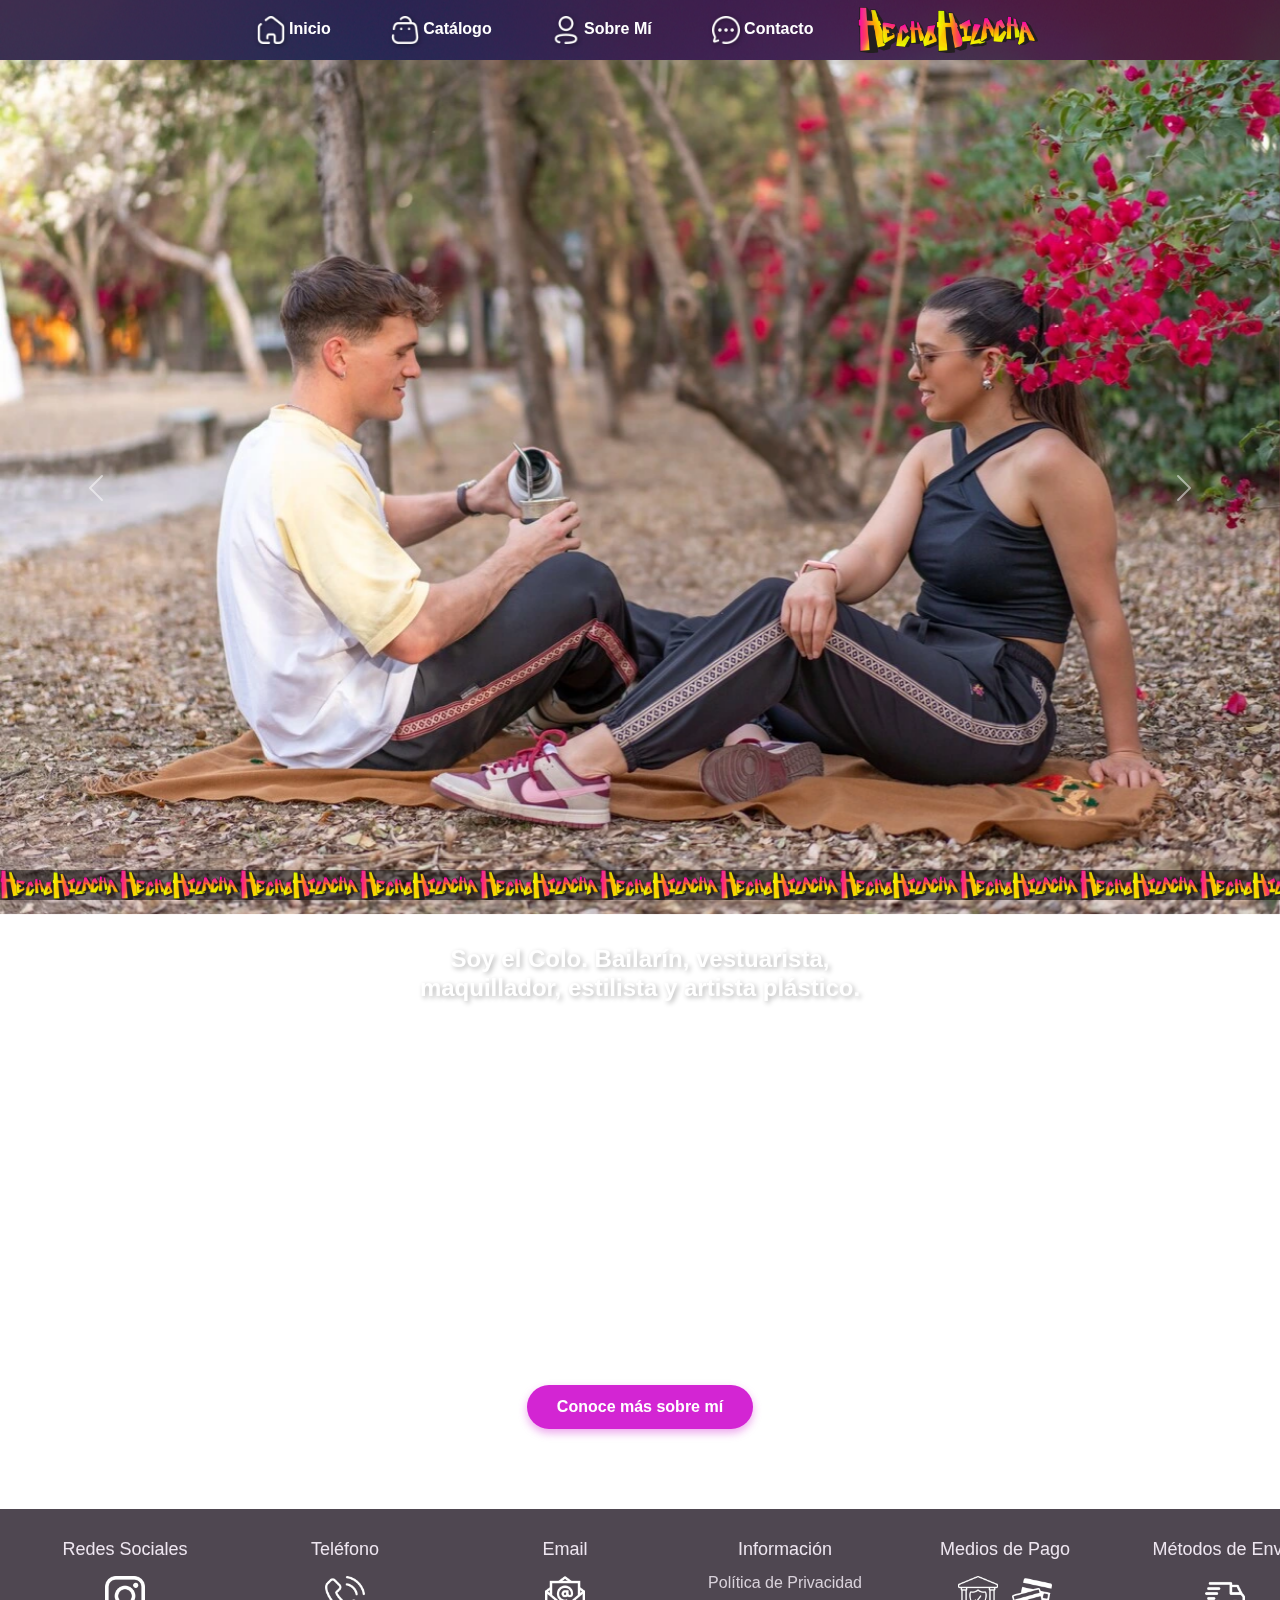
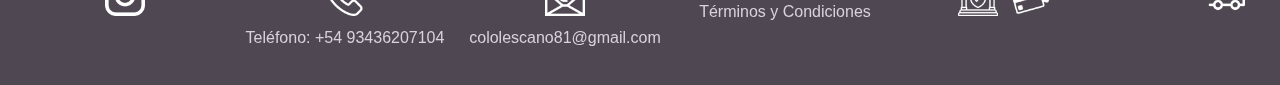
==== index.html @ 68a5ab62 "Cambio de imágenes - Footer" ====
<!DOCTYPE html>
<html lang="en">
<head>
    <meta charset="UTF-8">
    <meta name="viewport" content="width=device-width, initial-scale=1.0">
    <title>Tienda Hechohilacha - Pantalones rebeldes</title>
    <link rel="stylesheet" href="https://cdn.jsdelivr.net/npm/bootstrap@5.3.3/dist/css/bootstrap.min.css" integrity="sha384-QWTKZyjpPEjISv5WaRU9OFeRpok6YctnYmDr5pNlyT2bRjXh0JMhjY6hW+ALEwIH" crossorigin="anonymous">
    <link rel="stylesheet" href="./styles/stylesIndex.css">
</head>
<body>
    <nav>
        <div class="menu-toggle" id="menu-toggle">
            <span class="bar"> </span>
            <span class="bar"> </span>
            <span class="bar"> </span>
        </div>
        <ul class="menu" id="menu">
            <li>
                <a href="./index.html">
                    <img src="../assets/home-agreement.png" alt="Inicio" class="menu-icon">
                    Inicio
                </a>  
            </li>
            <li>
                <a href="../pages/catalogo.html">
                    <img src="../assets/shopping-icon.png" alt="Catalogo" class="menu-icon">
                    Catálogo
                </a>
            </li>
            <li>
                <a href="../pages/sobre_mi.html">
                    <img src="../assets/profile-candidate.png" alt="Sobre mi" class="menu-icon">
                    Sobre Mí
                </a>
            </li>
            <li>
                <a class="nav-link" href="#contact">
                    <img src="../assets/message-attachment.png" alt="Contacto" class="menu-icon">
                    Contacto
                </a>
            </li>
            <li>
                <img src="../assets/logo_horizontal.gif" alt="Logo HechoHilacha" class="menu-gif" >
            </li> 
        </ul>
    </nav>
    <!--Carrusel-->
    <div id="carouselExampleIndicators" class="carousel slide" data-bs-ride="carousel">
        <div class="carousel-indicators">
            <button type="button" data-bs-target="#carouselExampleIndicators" data-bs-slide-to="0" class="active" aria-current="true" aria-label="Slide 1"></button>
            <button type="button" data-bs-target="#carouselExampleIndicators" data-bs-slide-to="1" aria-label="Slide 2"></button>
            <button type="button" data-bs-target="#carouselExampleIndicators" data-bs-slide-to="2" aria-label="Slide 3"></button>
            <button type="button" data-bs-target="#carouselExampleIndicators" data-bs-slide-to="3" aria-label="Slide 4"></button>
            <button type="button" data-bs-target="#carouselExampleIndicators" data-bs-slide-to="4" aria-label="Slide 5"></button>
            <button type="button" data-bs-target="#carouselExampleIndicators" data-bs-slide-to="5" aria-label="Slide 6"></button>
            <button type="button" data-bs-target="#carouselExampleIndicators" data-bs-slide-to="6" aria-label="Slide 7"></button>
        </div>
        <div class="carousel-inner">
            <div class="carousel-item active">
                <img src="../assets/HechoHilacha-121.webp" class="d-block w-100" alt="Hechohilacha1">
            </div>
            <div class="carousel-item">
                <img src="../assets/HechoHilacha-240.webp" class="d-block w-100" alt="Hechohilacha2">
            </div>
            <div class="carousel-item">
                <img src="../assets/HechoHilacha-368.webp" class="d-block w-100" alt="Hechohilacha3">
            </div>
            <div class="carousel-item">
                <img src="./assets/index.webp" class="d-block w-100" alt="Hechohilacha4">
            </div>
            <div class="carousel-item">
                <img src="./assets/index3.webp" class="d-block w-100" alt="Hechohilacha5">
            </div>
            <div class="carousel-item">
                <img src="./assets/index4.webp" class="d-block w-100" alt="Hechohilacha6">
            </div>
            <div class="carousel-item">
                <img src="./assets/index2.webp" class="d-block w-100" alt="Hechohilacha7">
            </div>
        </div>
        <button class="carousel-control-prev" type="button" data-bs-target="#carouselExampleIndicators" data-bs-slide="prev">
            <span class="carousel-control-prev-icon" aria-hidden="true"></span>
            <span class="visually-hidden">Previous</span>
        </button>
        <button class="carousel-control-next" type="button" data-bs-target="#carouselExampleIndicators" data-bs-slide="next">
            <span class="carousel-control-next-icon" aria-hidden="true"></span>
            <span class="visually-hidden">Next</span>
        </button>
    </div>
    <!--Sobre mi-->
    <div class="container-sobre-mi">
        <h2 class="h2-sobremiindex">
            Soy el Colo. Bailarín, vestuarista, maquillador, estilista y artista plástico.
        </h2>
        <p class="p-sobremiindex">
            Creo ropa de entrenamiento y accesorios diseñados para moverte con libertad y estilo, donde sea que estés. Ya sea en tu clase de danza, en el gimnasio, practicando yoga, acrobacia, skateras, fútbol, o incluso relajándote en casa, en la coleccíon los diseños son de autoria, plasmando modelos exclusivos que combinan comodidad y versatilidad para acompañarte en cada paso de tu día.
        </p>
        
        <button class="btn-sobremi" onclick="window.location.href='../pages/sobre_mi.html'">
            Conoce más sobre mí
            <span class="icon"> → </span>
        </button>
    </div>

    <script src="../script/scriptIndex.js"></script>
    <script src="https://cdn.jsdelivr.net/npm/bootstrap@5.3.3/dist/js/bootstrap.bundle.min.js" integrity="sha384-YvpcrYf0tY3lHB60NNkmXc5s9fDVZLESaAA55NDzOxhy9GkcIdslK1eN7N6jIeHz" crossorigin="anonymous"></script>
    <script src="https://cdnjs.cloudflare.com/ajax/libs/jquery/3.6.4/jquery.min.js"></script>

</body>  
<footer id="contact">
    <div class="detalle-logo"></div>
        <div class="footer-container">
            <!-- Redes Sociales -->
            <div class="footer-block">
                <h4>Redes Sociales</h4>
                <a href="https://www.instagram.com/hechohilacha.pantalones?utm_source=ig_web_button_share_sheet&igsh=ZDNlZDc0MzIxNw==" target="_blank">
                    <img src="../assets/logotipo-de-instagram.png" alt="Instagram" class="icon">
                </a>
            </div>
            <!-- Contacto -->
            <div class="footer-block">
                <h4>Teléfono</h4>
                <img src="../assets/llamada-telefonica.png">
                <p>Teléfono: +54 93436207104</p>
            </div>
            <div class="footer-block">
                <h4>Email</h4>
                <img src="../assets/email.png">
                <p>cololescano81@gmail.com</p>
            </div>
            <!-- Información -->
            <div class="footer-block">
                <h4>Información</h4>
                <ul>
                    <li><a href="../pages/politica_privacidad.html">Política de Privacidad</a></li>
                    <li><a href="../pages/terminos_condiciones.html">Términos y Condiciones</a></li>
                </ul>
            </div>
            <!-- Medios de Pago -->
            <div class="footer-block">
                <h4>Medios de Pago</h4>
                <img src="../assets/bancario.png" alt="Icono banco" class="icon">
                <img src="../assets/pago-con-tarjetas-de-credito.png" alt="Icono tarjetas" class="icon">
            </div>
            <!-- Métodos de Envío -->
            <div class="footer-block">
                <h4>Métodos de Envío</h4>
                <a href="../pages/envios.html">
                    <img src="../assets/entrega.png" alt="Icono camión" class="icon">
                </a>
            </div>
        </div>
    </div>
</footer>
</html>
---- styles/stylesIndex.css ----
html, body {
    margin: 0;
    padding: 0;
    height: 100%;
    width: 100%;
    font-family: Arial, sans-serif;
}


/* Estilo general */
body {
    margin: 0; /* Elimina márgenes por defecto */
    padding: 0; /* Elimina relleno por defecto */
    height: 100%; /* Asegura que el fondo cubra la altura completa */
    width: 100%; /* Asegura que el fondo cubra el ancho completo */
}

h1{
    width: 100%;
    z-index: 1;
    color: #ffffff;
    font-weight: 700;
    text-shadow: 2px 2px 5px rgba(0, 0, 0, 0.3);
    text-align: center;
    font-size: 30px;
    margin-bottom: 10px;
}

body::before {
    content: ""; /* Necesario para pseudo-elementos */
    position: fixed; /* Fija la imagen en la pantalla */
    background-image: url('../assets/pexels-mccutcheon-5634704.jpg'); /* Ruta de la imagen */
    z-index: -2; /* Envía al fondo */
    background-size: cover; /* Hace que la imagen cubra todo el fondo */
    background-repeat: no-repeat; /* Evita que la imagen se repita */
    background-attachment: fixed; /* Hace que la imagen se mantenga fija al hacer scroll */
    background-position: center; /* Centra la imagen en la página */
    top: 0; /* Alinea la imagen al borde superior */
    left: 0; /* Alinea la imagen al borde izquierdo */
    width: 100%; /* Asegura que el fondo cubra el 100% del ancho de la ventana */
    height: 100%; /* Asegura que el fondo cubra el 100% de la altura de la ventana */
    margin: 0;
    padding: 0;
}

body::after {
    content: ""; /* Necesario para pseudo-elementos */
    position: fixed; /* Fija el color translúcido en la pantalla */
    top: 0;
    left: 0;
    height: 100%; /* Asegura que el fondo cubra la altura completa */
    width: 100%; /* Asegura que el fondo cubra el ancho completo */
    background-color: rgba(0, 0, 0, 0.5); /* Negro con 50% de opacidad */
    z-index: -1; /* Superpuesto a la imagen, pero detrás del contenido */
    margin: 0;
    padding: 0;
}

/* Menú de navegación */
.menu {
    list-style: none;
    width: 100%;
    padding: 0;
    margin: 0;
    display: flex;
    justify-content: center;
    background-color: #040e1859;
    overflow: hidden;
    font: 1em sans-serif;
    align-items: center;
    position: relative;
    z-index: 1000;
}

.menu li {
    display: flex;
    align-items: center;
    margin: 0 15px;
}

.menu li a {
    display: flex;
    align-items: center;
    gap: 10px;
    text-decoration: none;
    color: white;
    font-size: 16px;
    font-weight: bold;
    padding: 10px 15px;
    display: inline-block;
    border-radius: 5px;
    transition: background-color 0.3s;
}

.menu li a:hover {
    background-color: #fb27867a;
    transform: scale(1.05);
}

.menu-gif {
    width: 180px;
    height: 60px;
    object-fit: contain;
    position: relative;
    z-index: 1000;
    align-items: center;
}

.menu-icon {
    width: 28px;
    height: 28px;
    filter:drop-shadow(1px 1px 2px rgba(0,0,0,0.5));
}

.menu-toggle {
    display: none;
    cursor: pointer;
    font-size: 24px;
    flex-direction: column;
    justify-content: flex-end;
    height: auto; /* Ajusta la altura automáticamente */
    width: auto; /* Ajusta el ancho automáticamente */
    z-index: 1002;
    position: fixed; /* Fija el icono en la pantalla */
    top: 10px; /* Ajusta la posición desde la parte superior */
    right: 10px; /* Ajusta la posición desde la parte derecha */
}

.menu-toggle .bar {
    display: block;
    width: 30px; /* Tamaño fijo para el ancho */
    height: 3px; /* Tamaño fijo para la altura */
    background-color: #ffffff;
    margin: 5px 0; /* Espaciado fijo entre las barras */
}

@media (max-width: 768px) {
    .menu {
        display: none;  /* Esconde el menú por defecto */
        flex-direction: column;  /* Disposición vertical */
        align-items: center;  /* Centra los elementos */
        justify-content: center;  /* Centra los elementos verticalmente */
        position: fixed;
        top: 0;
        left: 0;
        width: 100%;
        height: 50vh;  /* Altura del menú */
        background-color: rgba(0, 0, 0, 0.685);
        transition: top 0.5s ease-in-out;
        z-index: 1001;
    }

    .menu li {   
        margin: 15px 0;
    }
    
    .menu li a {
        font-size: 18px;  /* Ajusta el tamaño del texto */
        padding: 10px 20px;  /* Ajusta el padding */
    }

    ul.menu.active {
        display: flex;
    }

    .menu-toggle {
        display: flex;  /* Muestra el icono de hamburguesa */
        flex-direction: column;
        justify-content: center;
        position: fixed;
        top: 15px;
        right: 20px;
        cursor: pointer;
        z-index: 2000;
    }

    .menu-toggle .bar {
        display: block;
        width: 30px;
        height: 3px;
        background-color: white;
        margin: 5px 0;
        transition: 0.4s;
    }
    
    /* ANIMACIÓN DE BARRAS */
    .menu-toggle.active .bar:nth-child(1) {
        transform: rotate(45deg) translate(9px, 9px);
    }

    .menu-toggle.active .bar:nth-child(2) {
        opacity: 0;
    }

    .menu-toggle.active .bar:nth-child(3) {
        transform: rotate(-45deg) translate(9px, -9px);
    }
}

/* Carrusel de imágenes */
.carrusel {
    max-width: 100%;
    margin: auto;
}
.carousel-item img {
    object-fit: cover;
}
.carousel-caption {
    background-color: rgba(0, 0, 0, 0.5);
    border-radius: 5px;
    padding: 10px;
}

.carousel-inner {
    height: 95vh; /* Ajusta las imágenes al alto del carrusel */
}
.carousel-inner img {
    height: auto;
    /*object-fit: cover;*/
}

@media (max-width:768px){
    .carousel-inner{
        height: auto;
    }
}

.p {

    text-align: center;
    background-color: #248bb485; 
}

.container-sobre-mi {
    display: flex;
    align-items:center; /* Centra horizontalmente */
    justify-content:center; /* Centra verticalmente */
    text-align: center; /* Centra el texto */
    gap: 20px;
    padding: 20px;
    max-width: 900px;
    margin: auto;
    flex-wrap: wrap;
}

.h2-sobremiindex {
    width: 100%;
    z-index: 1;
    color: #ffffff;
    font-weight: 700;
    text-shadow: 2px 2px 5px rgba(0, 0, 0, 0.3);
    text-align: center;
    font-size: 24px;
    margin-top: 10px;
    margin-bottom: 10px;
    max-width: 500px;
}

.p-sobremiindex {
    font-style: normal;
    z-index: 1;
    color: #ffffff;
    line-height: 1.6;
    width: 100%;
    text-align: justify;
    font-size: 20px;
    max-width: 500px;
}

/* Media queries para ajustar los márgenes en pantallas más pequeñas */
@media (max-width: 768px) {
    .container-sobre-mi {
        flex-direction: column;
        text-align: center;
    }

    .img-sobremi {
        width: 200px; /* Reduce la imagen en móviles */
    }
    .h2-sobremiindex {
        font-size: 6vw;
        margin: 4vh 0;
    }
    .p-sobremiindex {
        font-size: 3vw;
        margin: 2vh 0;
    }
}

@media (max-width: 480px) {
    .h2-sobremiindex {
        font-size: 8vw;
        margin: 5vh 0;
    }
    .p-sobremiindex {
        font-size: 4vw;
        margin: 2vh 0;
    }
}

/* Estilos base del botón */
.btn-sobremi {
    font-family: sans-serif;
    font-weight: 700;
    color: #ffffff;
    font-size: 16px; /* Corregido */
    border: none;
    padding: 10px 30px;
    box-shadow: 0px 4px 8px rgba(211, 37, 211, 0.4); /* Corregido */
    text-align: center;
    background-color: #d325d3;
    border-radius: 40px;
    cursor: pointer;
    transition: background-color 0.3s ease, transform 0.2s ease;
    position: relative; /* Necesario para posicionar el ícono */
    float: center;
    z-index: 1;
    margin: 7%;
}

/* Efecto hover del botón */
.btn-sobremi:hover {
    font-weight: 500;
    color: #d325d3;
    background-color: #ffffff; 
    transform: scale(1.05); 
    border: 2px solid #d325d3;
    border-radius: 50px;
    text-decoration-line: underline;
}

/* Ocultar el ícono inicialmente */
.btn-sobremi .icon {
    position: absolute;
    right: -20px; /* Ubicación fuera del botón */
    top: 50%;
    transform: translateY(-50%);
    opacity: 0;
    transition: all 0.3s ease;
    color: #ffffff; /* Color inicial */
}

/* Mostrar el ícono al pasar el cursor */
.btn-sobremi:hover .icon {
    right: 10px; /* Aparece dentro del botón */
    opacity: 1; /* Lo hace visible */
    color: #d325d3; /* Cambia el color del ícono */
}

.img-sobremi{
    width: 250px;
    height: auto;
    border-radius: 10px;
}

.p-sobremi {
    font-style: normal;
    z-index: 1;
    color: #ffffff;
    line-height: 1.6;
    width: 100%;
    text-align: center;
    font-size: 16px;
    max-width: 500px;
}

.container {
    display: flex;
    flex-direction: column; /* Columna vertical */
    align-items:center; /* Centra horizontalmente */
    justify-content:center; /* Centra verticalmente */
    text-align: center; /* Centra el texto */
    padding: center; /* Espaciado interno */
    margin-top: 2%;
    margin-right: 10%;
    margin-bottom: 2%;
    margin-left: 50%;
    float: right;
}


.detalle-logo {
    width: 100%; /* Ancho del contenedor */
    height: 30px; /* Altura del contenedor */
    background-image: url('../assets/logo_horizontal.gif'); /* Ruta de la imagen */
    background-repeat: repeat-x; /* Repetir solo en el eje X */
    background-size: 120px 30px; /* Tamaño fijo de la imagen */
    background-position: 0 0, 140px 0; /* Posición de la imagen con espacio */
    background-color: rgba(0, 0, 0, 0.5); /* Color de fondo */
    margin-top: 1vh;
    margin-bottom: 0%;
    position: fixed; /* Posición fija */
    bottom: 0; /* Posición en la parte inferior */
    left: 0; /* Alineación a la izquierda */
    z-index: 1000; /* Asegura que esté por encima de otros elementos */
}

/* Contenedor principal */
.div-contacto {
    margin: 20px auto;  /* Añade espacio alrededor y centra el contenedor */
    padding: 10px;      /* Añade un poco de espacio interno */
    background-color: #2c3e5080;  /* Color oscuro de fondo */
    border-radius: 15px;  /* Bordes redondeados */
    box-shadow: 0 4px 12px rgba(0, 0, 0, 0.1);  /* Sombra suave */
    max-width: 500px;  /* Limitar el ancho para mejor visualización */
    color: #ecf0f1;  /* Texto en color blanco suave */
    font-family: 'Arial', sans-serif;  /* Fuente moderna */
    text-align: center;
}



/* Estilo de los párrafos dentro del contenedor */
.p-contacto {
    font-size: 1.1rem;  /* Tamaño de fuente ligeramente más grande */
    line-height: 1.6;  /* Espaciado entre líneas */
    margin-bottom: 20px;  /* Espacio entre párrafos */
    text-align: justify;  /* Justificar texto para mayor legibilidad */
    color: #ecf0f1;  /* Color blanco suave */
    display: flex;
    justify-content: space-between;
}

.contacto-item {
    display: block; /* Esto hará que cada item esté en una nueva línea */
    margin-bottom: 10px; /* Espacio entre "Teléfono" y "Whatsapp" */
}


.footer-container {
    display: flex;
    flex-wrap: nowrap;
    justify-content: space-between;
    align-items: flex-start;
    background-color: #1e1320c7; /* Fondo del footer */
    padding: 20px 15px;
    text-align: center;
    overflow-x: auto;
}

.footer-block {
    flex: 1; /* Ocupa un espacio mínimo de 200px */
    margin: 10px;
    min-width: 200px; /* Tamaño mínimo */
    max-width: 250px; /* Tamaño máximo por bloque */
    text-align: center;
}

.footer-block h4 {
    font-size: 18px;
    margin-bottom: 10px;
    color: #eee6f0; /* Color del texto */
}

.footer-block ul {
    list-style: none;
    padding: 0;
}

.footer-block ul li {
    margin: 5px 0;
}

.footer-block ul li a {
    text-decoration: none;
    color: #d9d2db;
}

.footer-block ul li a:hover {
    text-decoration: underline;
}

.footer-block p {
    margin: 5px 0;
    color: #d9d2db;
}

.footer-block img {
    max-width: 40px; /* Tamaño de los iconos */
    margin: 5px;
}


@media (max-width: 768px) {
    .footer-container {
        flex-direction: column; /* Coloca los bloques en columnas en pantallas pequeñas */
        align-items: center;
    }

    .footer-block {
        max-width: 100%; /* Ocupa todo el ancho disponible */
    }
}
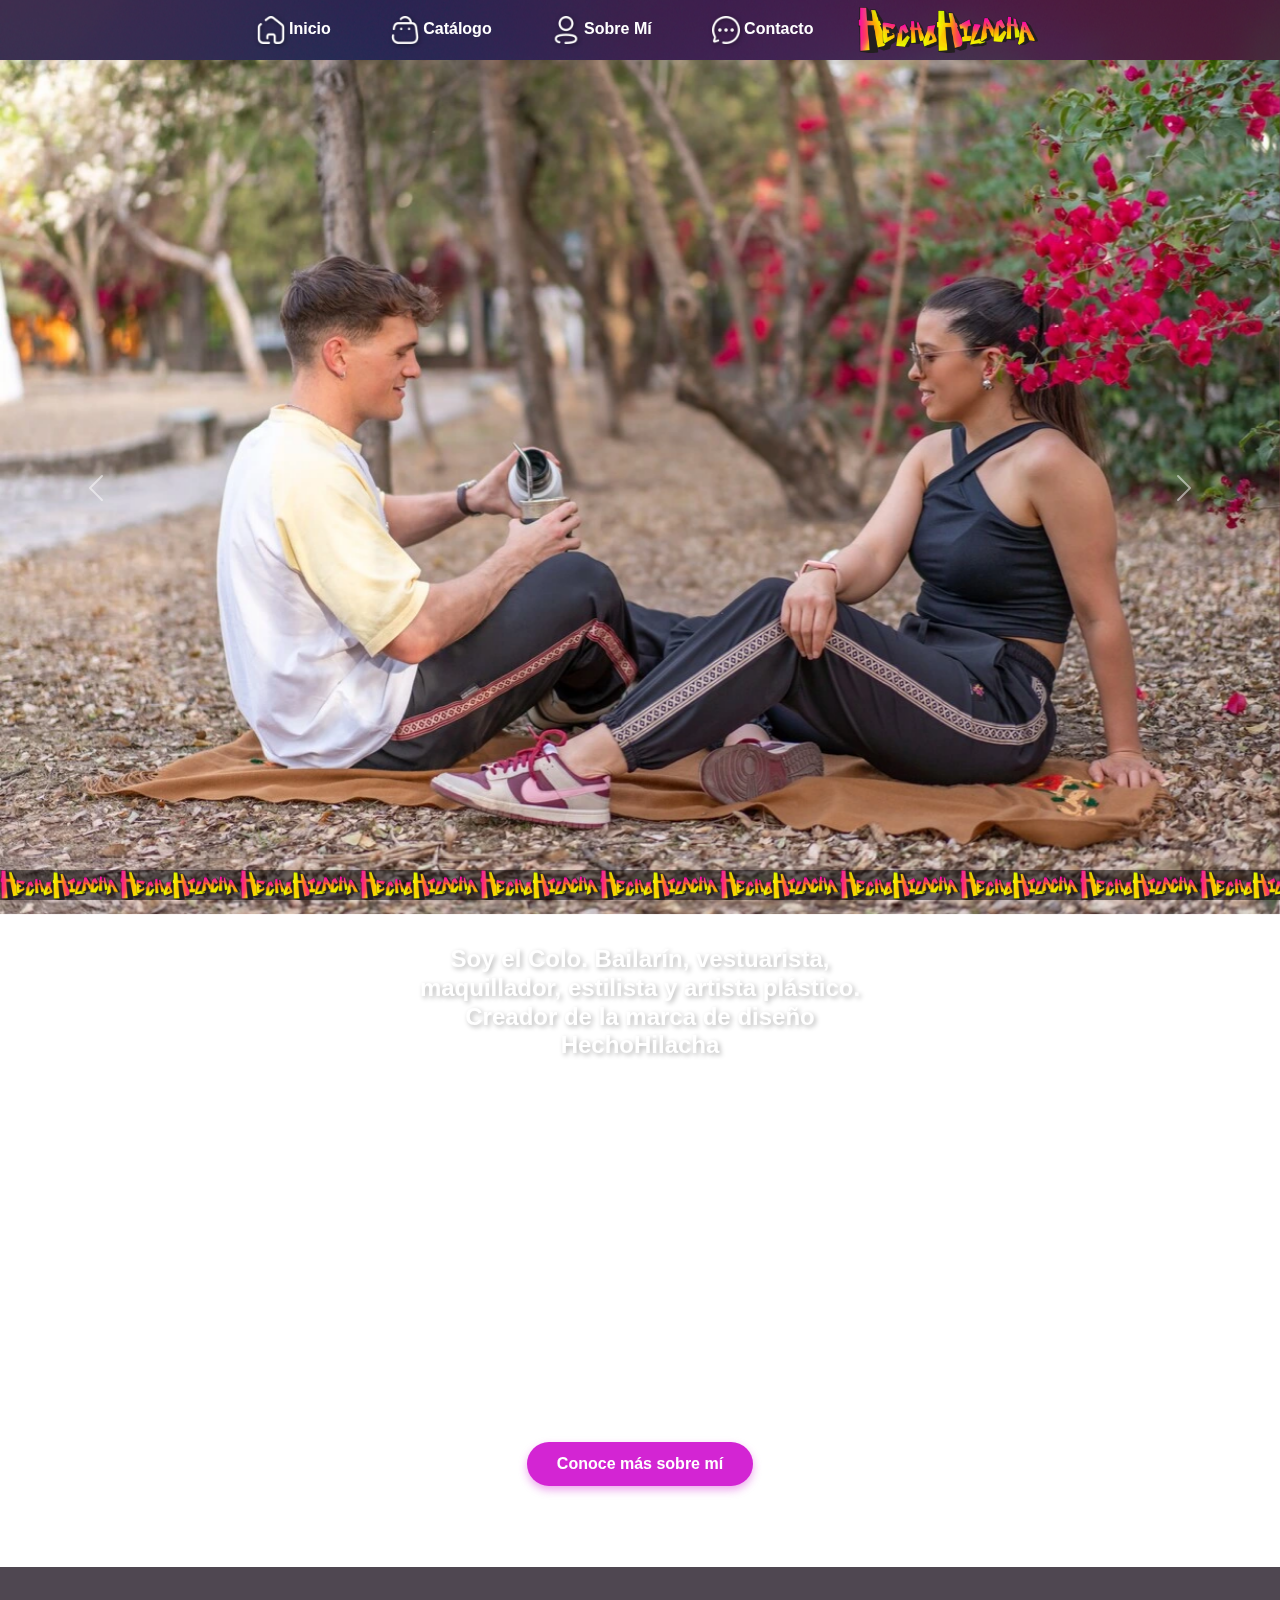
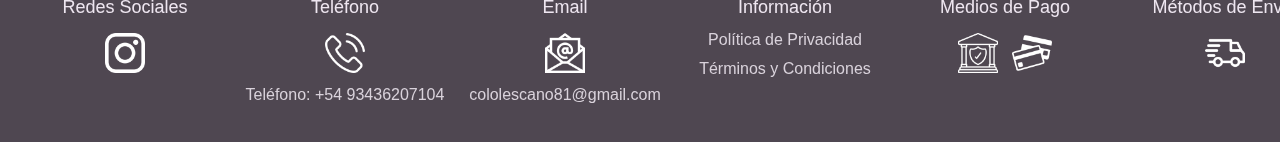
==== commit e960b862: "agregue medias y una descrip en index" ====
--- a/index.html
+++ b/index.html
@@ -90,7 +90,7 @@
     <!--Sobre mi-->
     <div class="container-sobre-mi">
         <h2 class="h2-sobremiindex">
-            Soy el Colo. Bailarín, vestuarista, maquillador, estilista y artista plástico.
+            Soy el Colo. Bailarín, vestuarista, maquillador, estilista y artista plástico. Creador de la marca de diseño <strong> HechoHilacha</strong>
         </h2>
         <p class="p-sobremiindex">
             Creo ropa de entrenamiento y accesorios diseñados para moverte con libertad y estilo, donde sea que estés. Ya sea en tu clase de danza, en el gimnasio, practicando yoga, acrobacia, skateras, fútbol, o incluso relajándote en casa, en la coleccíon los diseños son de autoria, plasmando modelos exclusivos que combinan comodidad y versatilidad para acompañarte en cada paso de tu día.
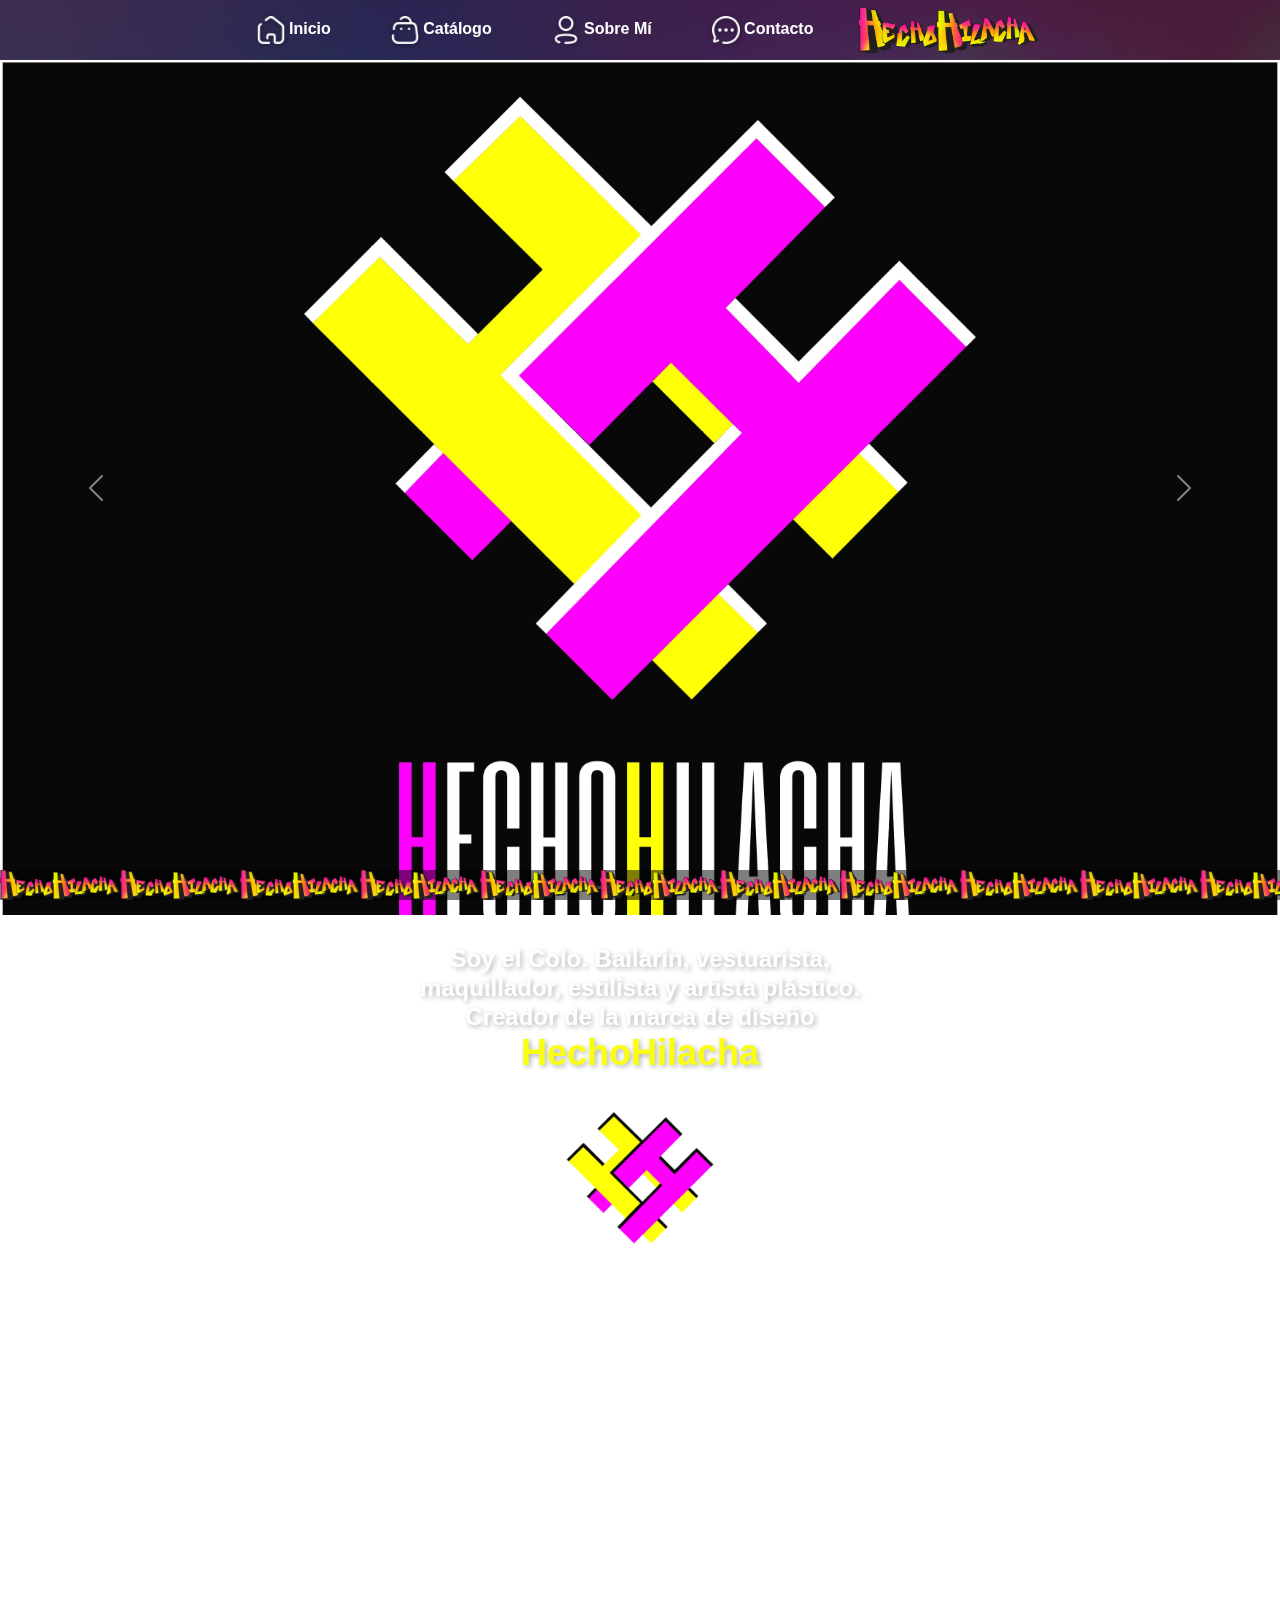
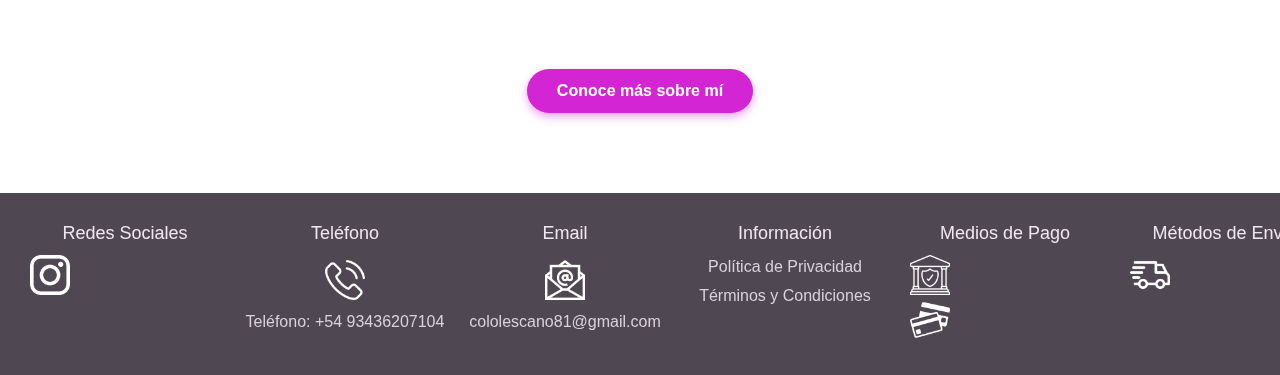
==== commit 3f49d54a: "cambios en index" ====
--- a/index.html
+++ b/index.html
@@ -57,6 +57,9 @@
         </div>
         <div class="carousel-inner">
             <div class="carousel-item active">
+                <img src="./assets/hhnegro.webp" class="d-block w-100" alt="Hechohilacha1">
+            </div>
+            <div class="carousel-item">
                 <img src="../assets/HechoHilacha-121.webp" class="d-block w-100" alt="Hechohilacha1">
             </div>
             <div class="carousel-item">
@@ -90,7 +93,13 @@
     <!--Sobre mi-->
     <div class="container-sobre-mi">
         <h2 class="h2-sobremiindex">
-            Soy el Colo. Bailarín, vestuarista, maquillador, estilista y artista plástico. Creador de la marca de diseño <strong> HechoHilacha</strong>
+            Soy el Colo. Bailarín, vestuarista, maquillador, estilista y artista plástico. Creador de la marca de diseño 
+            <strong style="font-weight: bold; font-size: 1.5em;">
+                <span style="color: #fbff0e;">HechoHilacha</span>
+            </strong>
+            <div class="icon">
+                <img src="./assets/fondo.png" alt="IconoHH">
+            </div>
         </h2>
         <p class="p-sobremiindex">
             Creo ropa de entrenamiento y accesorios diseñados para moverte con libertad y estilo, donde sea que estés. Ya sea en tu clase de danza, en el gimnasio, practicando yoga, acrobacia, skateras, fútbol, o incluso relajándote en casa, en la coleccíon los diseños son de autoria, plasmando modelos exclusivos que combinan comodidad y versatilidad para acompañarte en cada paso de tu día.
--- a/styles/stylesIndex.css
+++ b/styles/stylesIndex.css
@@ -480,6 +480,21 @@
     margin: 5px;
 }
 
+.icon {
+    display: flex;            /* Usamos Flexbox para el contenedor */
+    justify-content: center;  /* Centra horizontalmente */
+    align-items: center;      /* Centra verticalmente */
+    height: 100%;             /* Asegura que el contenedor tenga altura suficiente */
+}
+
+.icon img {
+    width: 100%; /* La imagen se adapta al 100% del contenedor */
+    height: auto; /* Mantiene la relación de aspecto de la imagen */
+    max-width: 150px; /* Puedes establecer un máximo para evitar que el icono se haga demasiado grande */
+    display: block; /* Elimina los márgenes y espaciados que pueden ocurrir alrededor de la imagen */
+    
+}
+
 
 @media (max-width: 768px) {
     .footer-container {
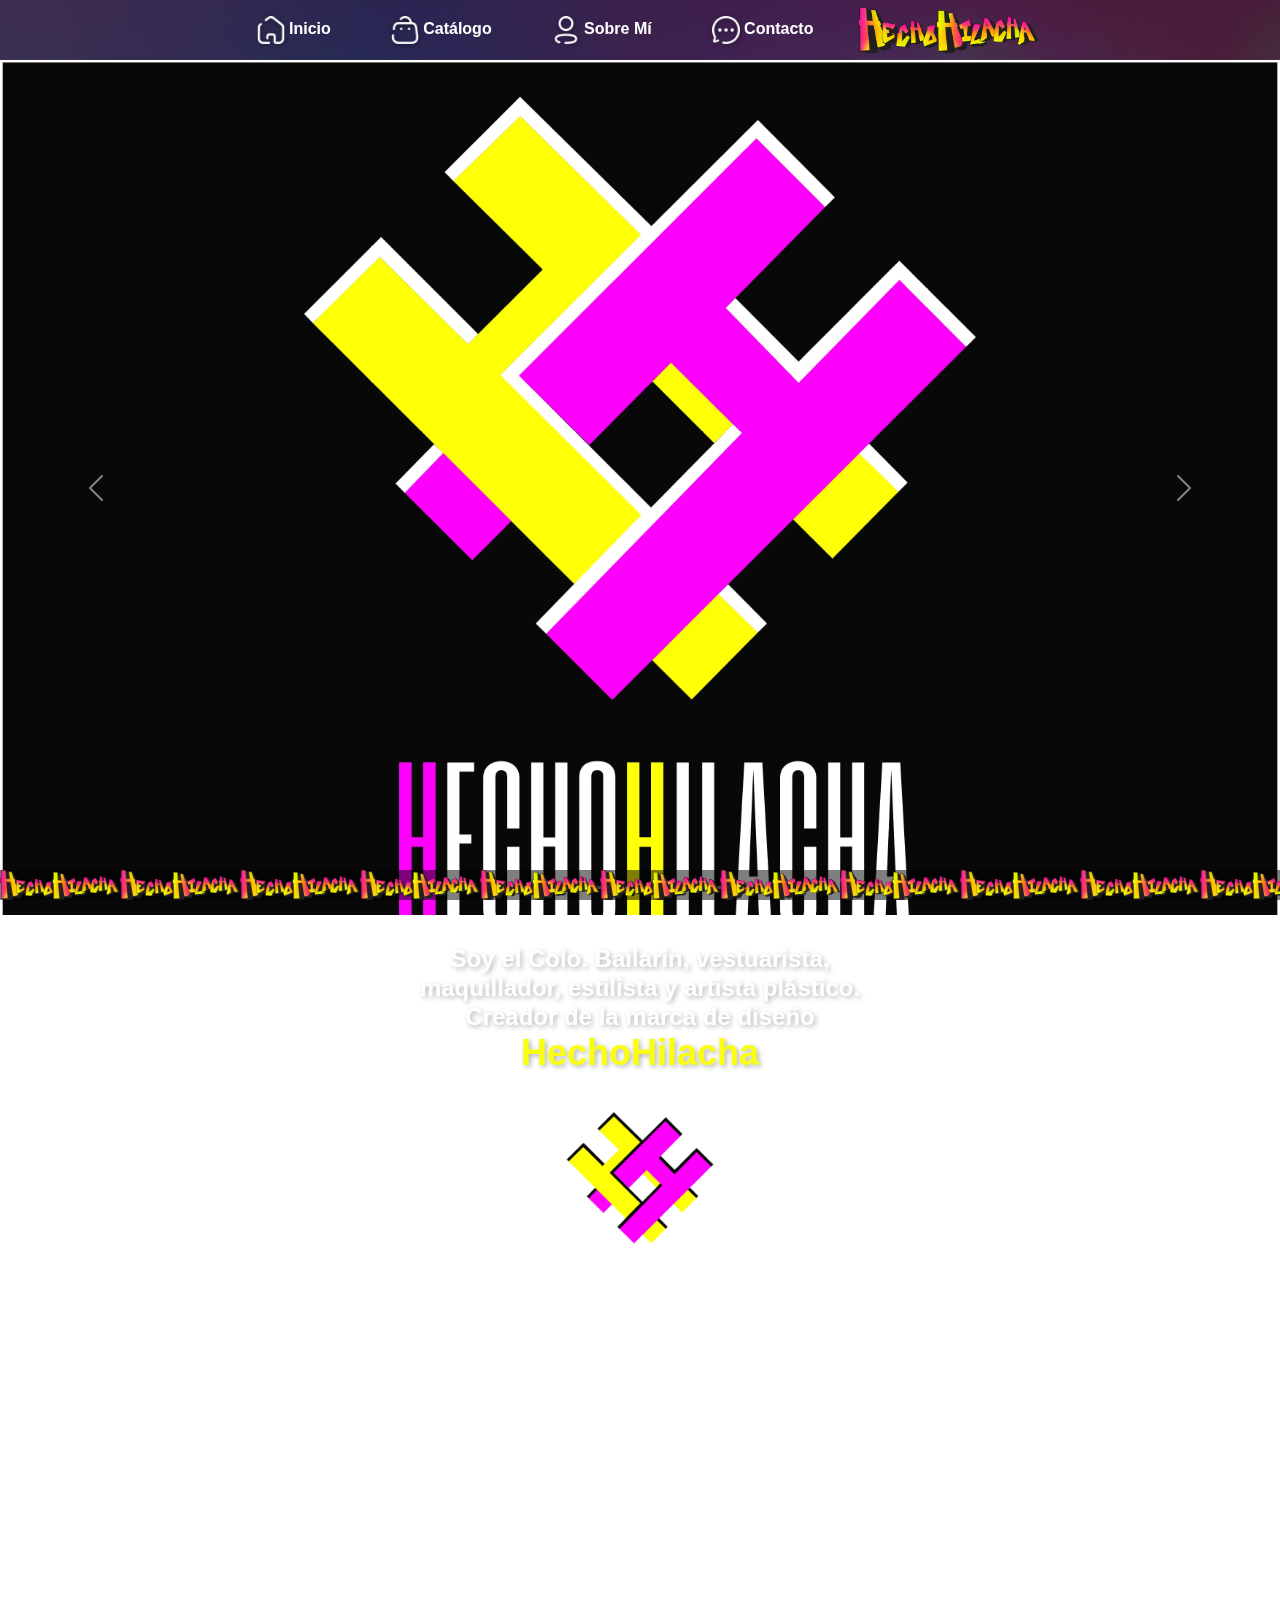
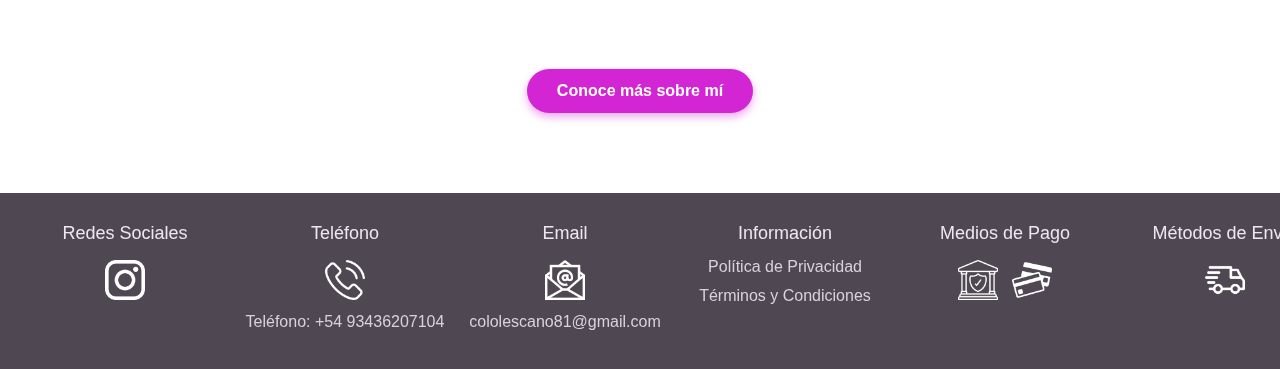
==== commit 45eeef2f: "Footer correjido" ====
--- a/index.html
+++ b/index.html
@@ -97,7 +97,7 @@
             <strong style="font-weight: bold; font-size: 1.5em;">
                 <span style="color: #fbff0e;">HechoHilacha</span>
             </strong>
-            <div class="icon">
+            <div class="logo">
                 <img src="./assets/fondo.png" alt="IconoHH">
             </div>
         </h2>
--- a/styles/stylesIndex.css
+++ b/styles/stylesIndex.css
@@ -480,14 +480,14 @@
     margin: 5px;
 }
 
-.icon {
+.logo {
     display: flex;            /* Usamos Flexbox para el contenedor */
     justify-content: center;  /* Centra horizontalmente */
     align-items: center;      /* Centra verticalmente */
     height: 100%;             /* Asegura que el contenedor tenga altura suficiente */
 }
 
-.icon img {
+.logo img {
     width: 100%; /* La imagen se adapta al 100% del contenedor */
     height: auto; /* Mantiene la relación de aspecto de la imagen */
     max-width: 150px; /* Puedes establecer un máximo para evitar que el icono se haga demasiado grande */
@@ -495,7 +495,6 @@
     
 }
 
-
 @media (max-width: 768px) {
     .footer-container {
         flex-direction: column; /* Coloca los bloques en columnas en pantallas pequeñas */
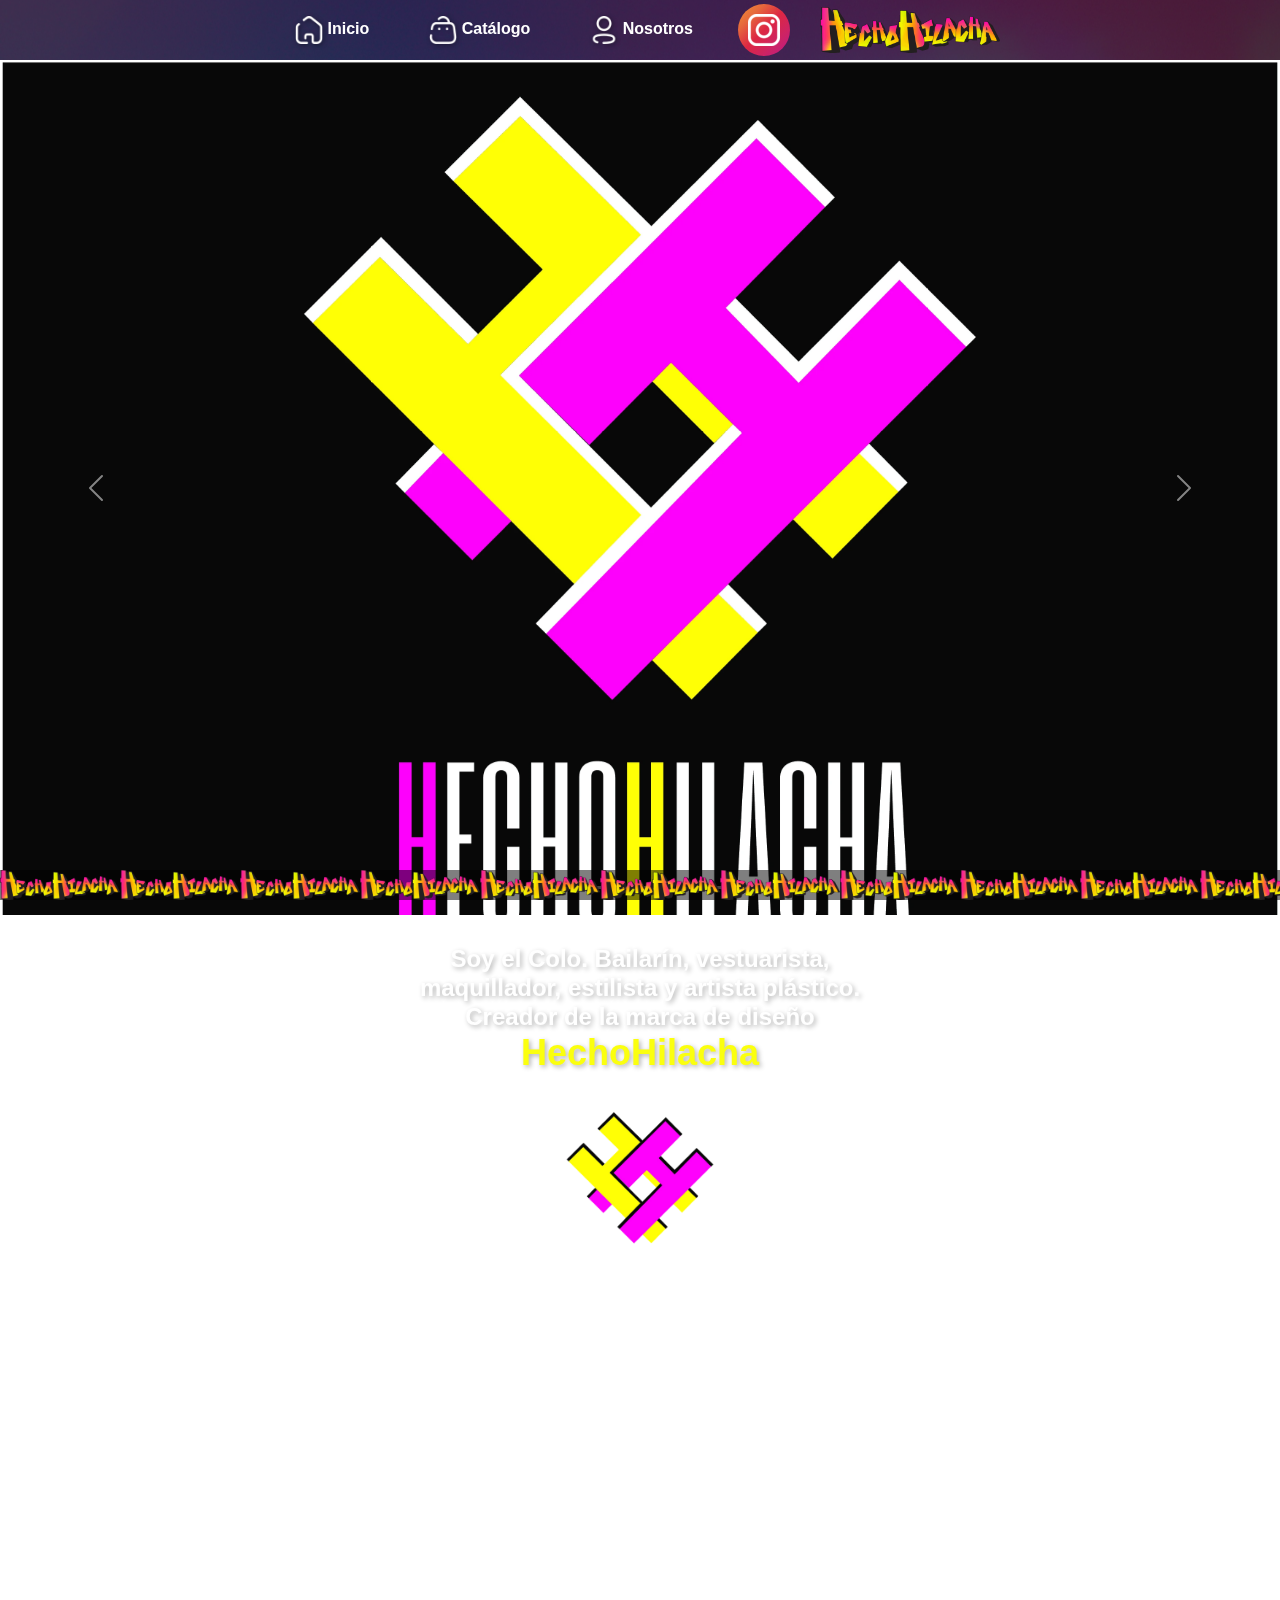
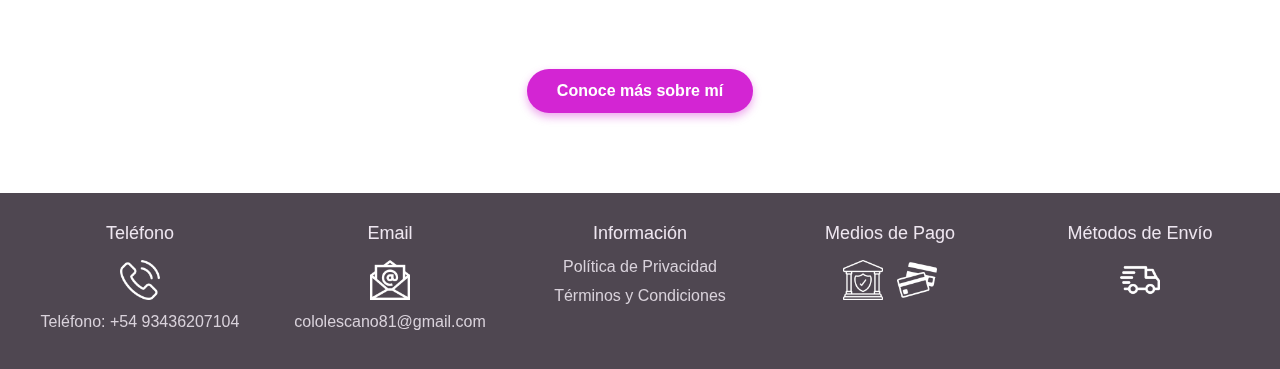
==== commit a20602c0: "Cambios footer/nav, dimensiones" ====
--- a/index.html
+++ b/index.html
@@ -30,13 +30,13 @@
             <li>
                 <a href="../pages/sobre_mi.html">
                     <img src="../assets/profile-candidate.png" alt="Sobre mi" class="menu-icon">
-                    Sobre Mí
+                    Nosotros
                 </a>
             </li>
             <li>
-                <a class="nav-link" href="#contact">
-                    <img src="../assets/message-attachment.png" alt="Contacto" class="menu-icon">
-                    Contacto
+                <a href="https://www.instagram.com/hechohilacha.pantalones?utm_source=ig_web_button_share_sheet&igsh=ZDNlZDc0MzIxNw==" target="_blank"
+                class="instagram-link">
+                    <img src="../assets/logotipo-de-instagram-32-x-32.png" alt="Instagram" class="icon">
                 </a>
             </li>
             <li>
@@ -54,6 +54,7 @@
             <button type="button" data-bs-target="#carouselExampleIndicators" data-bs-slide-to="4" aria-label="Slide 5"></button>
             <button type="button" data-bs-target="#carouselExampleIndicators" data-bs-slide-to="5" aria-label="Slide 6"></button>
             <button type="button" data-bs-target="#carouselExampleIndicators" data-bs-slide-to="6" aria-label="Slide 7"></button>
+            <button type="button" data-bs-target="#carouselExampleIndicators" data-bs-slide-to="7" aria-label="Slide 8"></button>
         </div>
         <div class="carousel-inner">
             <div class="carousel-item active">
@@ -119,13 +120,6 @@
 <footer id="contact">
     <div class="detalle-logo"></div>
         <div class="footer-container">
-            <!-- Redes Sociales -->
-            <div class="footer-block">
-                <h4>Redes Sociales</h4>
-                <a href="https://www.instagram.com/hechohilacha.pantalones?utm_source=ig_web_button_share_sheet&igsh=ZDNlZDc0MzIxNw==" target="_blank">
-                    <img src="../assets/logotipo-de-instagram.png" alt="Instagram" class="icon">
-                </a>
-            </div>
             <!-- Contacto -->
             <div class="footer-block">
                 <h4>Teléfono</h4>
--- a/styles/stylesIndex.css
+++ b/styles/stylesIndex.css
@@ -13,17 +13,6 @@
     padding: 0; /* Elimina relleno por defecto */
     height: 100%; /* Asegura que el fondo cubra la altura completa */
     width: 100%; /* Asegura que el fondo cubra el ancho completo */
-}
-
-h1{
-    width: 100%;
-    z-index: 1;
-    color: #ffffff;
-    font-weight: 700;
-    text-shadow: 2px 2px 5px rgba(0, 0, 0, 0.3);
-    text-align: center;
-    font-size: 30px;
-    margin-bottom: 10px;
 }
 
 body::before {
@@ -56,6 +45,17 @@
     padding: 0;
 }
 
+h1{
+    width: 100%;
+    z-index: 1;
+    color: #ffffff;
+    font-weight: 700;
+    text-shadow: 2px 2px 5px rgba(0, 0, 0, 0.3);
+    text-align: center;
+    font-size: 30px;
+    margin-bottom: 10px;
+}
+
 /* Menú de navegación */
 .menu {
     list-style: none;
@@ -132,6 +132,32 @@
     height: 3px; /* Tamaño fijo para la altura */
     background-color: #ffffff;
     margin: 5px 0; /* Espaciado fijo entre las barras */
+}
+
+.instagram-icon {
+    width: 28px;
+    height: 28px;
+    filter: drop-shadow(1px 1px 2px rgba(0,0,0,0.5));
+    transition: transform 0.3s ease, filter 0.3s ease;
+}
+
+.instagram-icon:hover {
+    transform: scale(1.2) rotate(10deg);
+    filter: drop-shadow(2px 2px 4px rgba(255, 0, 127, 0.8));
+}
+
+/* Ajustes en el contenedor del ícono */
+.menu li a.instagram-link {
+    padding: 10px;
+    border-radius: 50%;
+    background: linear-gradient(135deg, #f09433 0%,#e6683c 25%,#dc2743 50%,#cc2366 75%,#bc1888 100%);
+    display: flex;
+    align-items: center;
+    justify-content: center;
+}
+
+.menu li a.instagram-link:hover {
+    background: linear-gradient(135deg, #bc1888 0%,#cc2366 25%,#dc2743 50%,#e6683c 75%,#f09433 100%);
 }
 
 @media (max-width: 768px) {
@@ -293,7 +319,7 @@
         margin: 5vh 0;
     }
     .p-sobremiindex {
-        font-size: 4vw;
+        font-size: 20px;
         margin: 2vh 0;
     }
 }
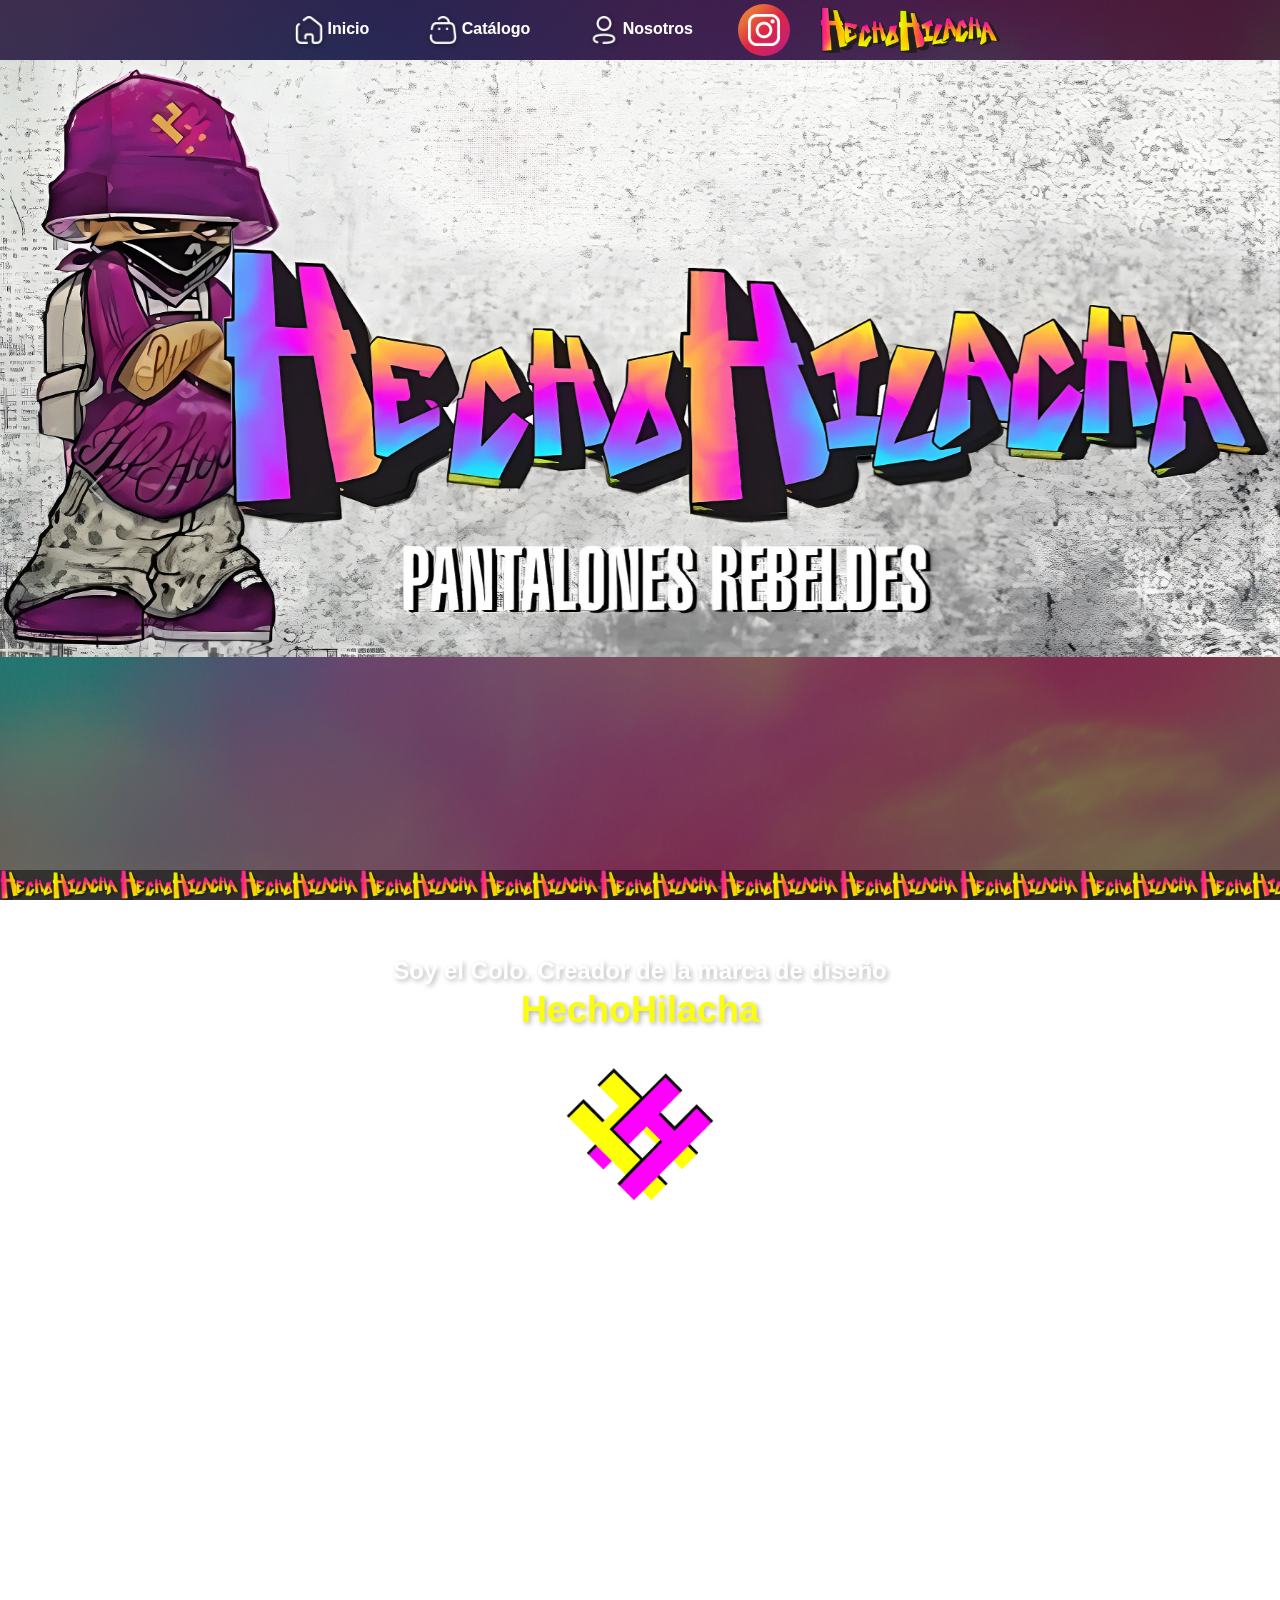
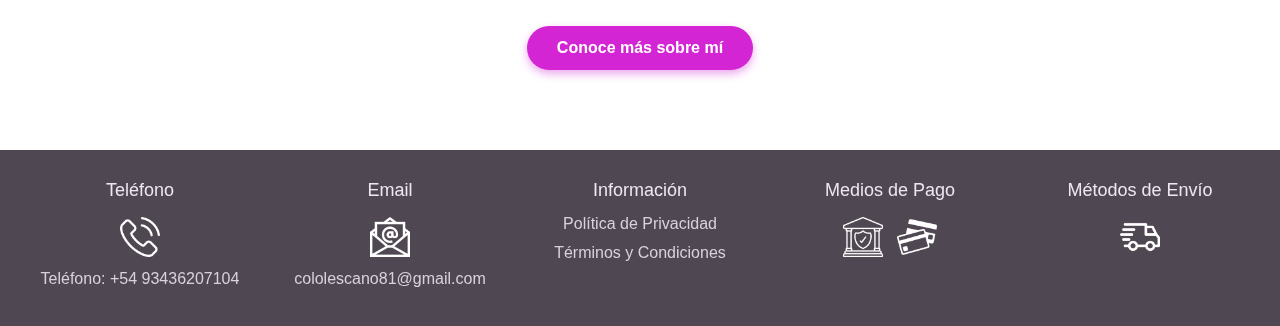
==== commit 254c6fbd: "cambios pedidos por colo en info index" ====
--- a/index.html
+++ b/index.html
@@ -58,7 +58,7 @@
         </div>
         <div class="carousel-inner">
             <div class="carousel-item active">
-                <img src="./assets/hhnegro.webp" class="d-block w-100" alt="Hechohilacha1">
+                <img src="./assets/logito_11zon.webp" class="d-block w-100" alt="Hechohilacha1">
             </div>
             <div class="carousel-item">
                 <img src="../assets/HechoHilacha-121.webp" class="d-block w-100" alt="Hechohilacha1">
@@ -94,13 +94,13 @@
     <!--Sobre mi-->
     <div class="container-sobre-mi">
         <h2 class="h2-sobremiindex">
-            Soy el Colo. Bailarín, vestuarista, maquillador, estilista y artista plástico. Creador de la marca de diseño 
+            Soy el Colo. Creador de la marca de diseño 
             <strong style="font-weight: bold; font-size: 1.5em;">
                 <span style="color: #fbff0e;">HechoHilacha</span>
             </strong>
             <div class="logo">
                 <img src="./assets/fondo.png" alt="IconoHH">
-            </div>
+            </div> 
         </h2>
         <p class="p-sobremiindex">
             Creo ropa de entrenamiento y accesorios diseñados para moverte con libertad y estilo, donde sea que estés. Ya sea en tu clase de danza, en el gimnasio, practicando yoga, acrobacia, skateras, fútbol, o incluso relajándote en casa, en la coleccíon los diseños son de autoria, plasmando modelos exclusivos que combinan comodidad y versatilidad para acompañarte en cada paso de tu día.
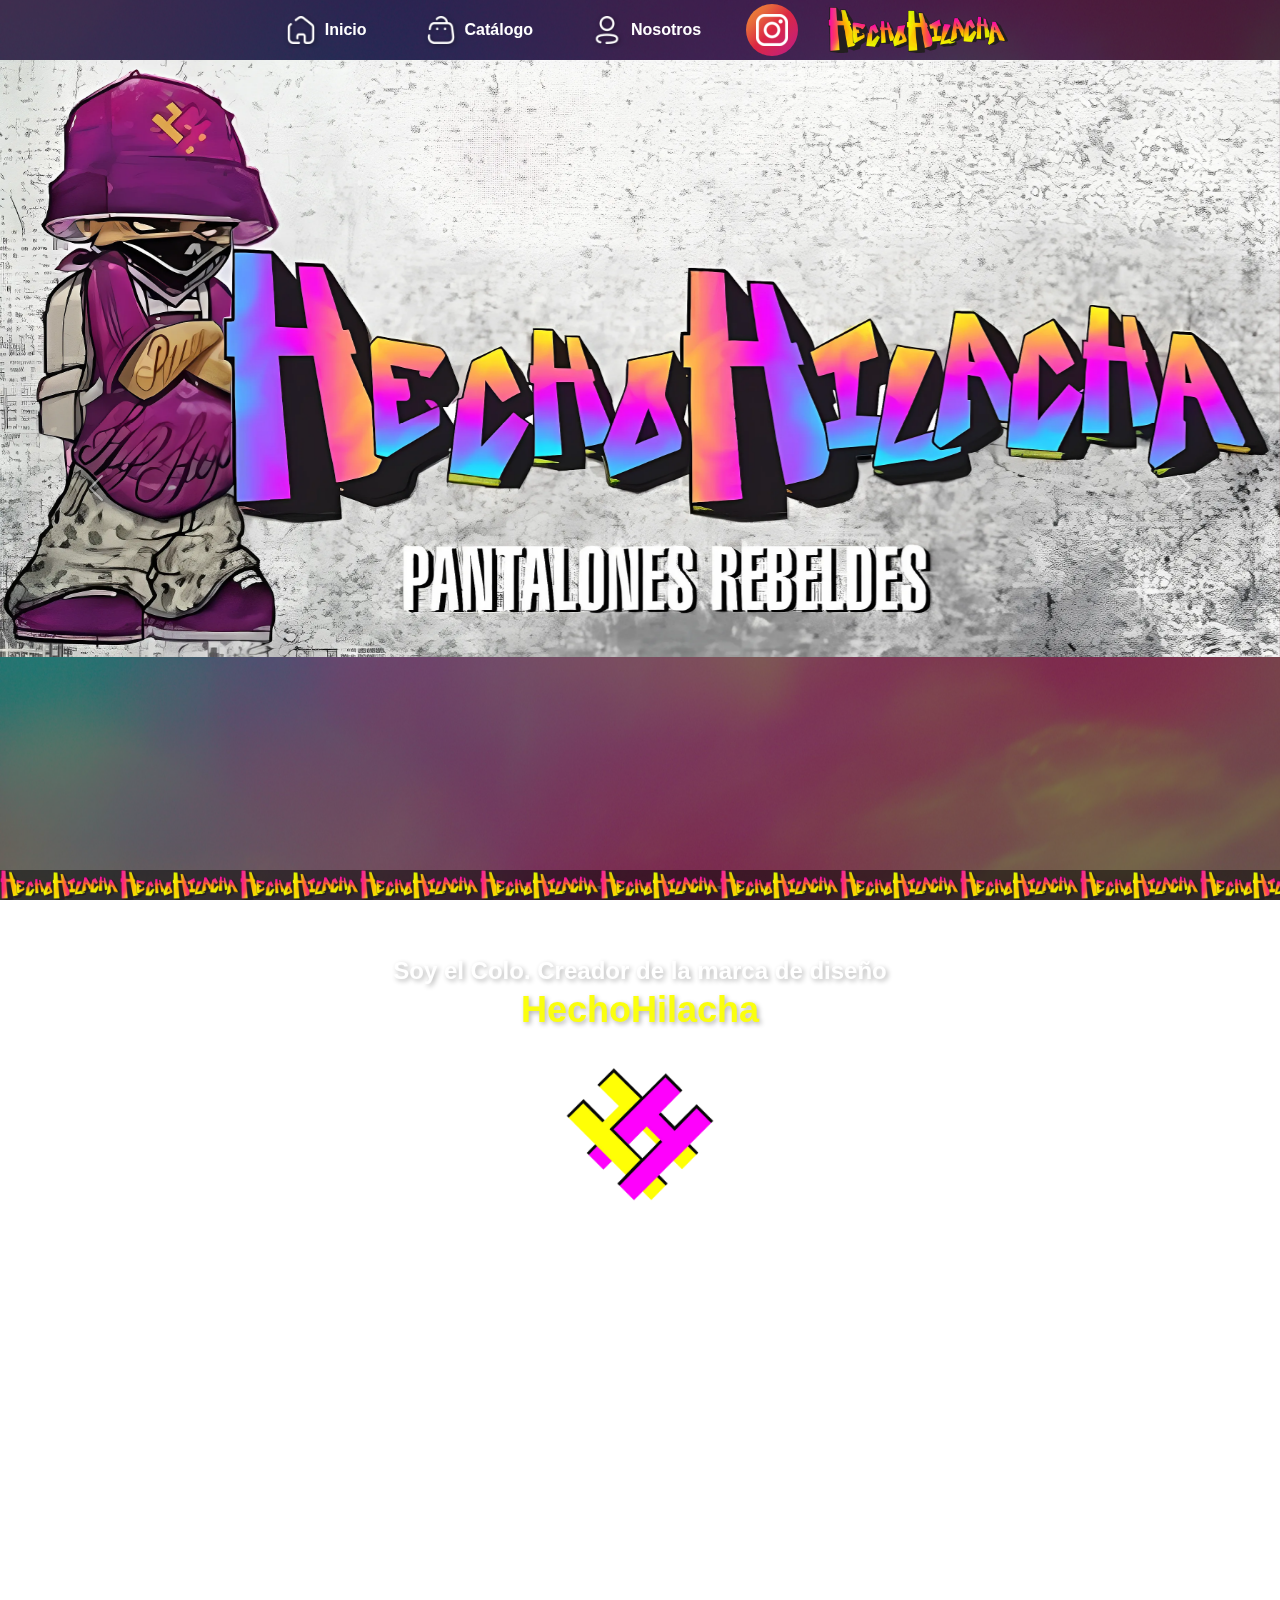
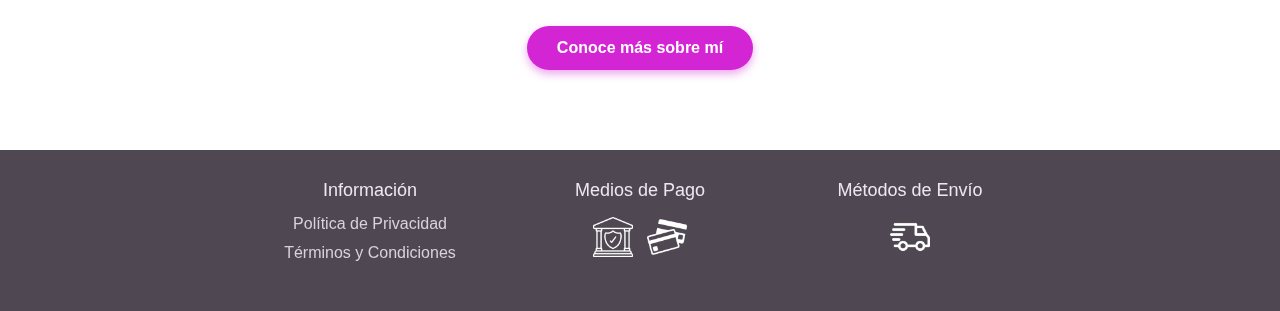
==== commit d7cd7dff: "Rediseño de sobre mi, compresión de imágenes" ====
--- a/index.html
+++ b/index.html
@@ -120,17 +120,6 @@
 <footer id="contact">
     <div class="detalle-logo"></div>
         <div class="footer-container">
-            <!-- Contacto -->
-            <div class="footer-block">
-                <h4>Teléfono</h4>
-                <img src="../assets/llamada-telefonica.png">
-                <p>Teléfono: +54 93436207104</p>
-            </div>
-            <div class="footer-block">
-                <h4>Email</h4>
-                <img src="../assets/email.png">
-                <p>cololescano81@gmail.com</p>
-            </div>
             <!-- Información -->
             <div class="footer-block">
                 <h4>Información</h4>
--- a/styles/stylesIndex.css
+++ b/styles/stylesIndex.css
@@ -87,7 +87,6 @@
     font-size: 16px;
     font-weight: bold;
     padding: 10px 15px;
-    display: inline-block;
     border-radius: 5px;
     transition: background-color 0.3s;
 }
@@ -316,7 +315,7 @@
 @media (max-width: 480px) {
     .h2-sobremiindex {
         font-size: 8vw;
-        margin: 5vh 0;
+        margin: 3vh 0;
     }
     .p-sobremiindex {
         font-size: 20px;
@@ -456,7 +455,7 @@
 .footer-container {
     display: flex;
     flex-wrap: nowrap;
-    justify-content: space-between;
+    justify-content: center;
     align-items: flex-start;
     background-color: #1e1320c7; /* Fondo del footer */
     padding: 20px 15px;
@@ -521,6 +520,95 @@
     
 }
 
+/* Contenedor principal del contacto */
+.container-contacto {
+    display: block;
+    align-items: flex-start;
+    justify-content: center;
+    gap: 30px;
+    padding: 20px;
+    max-width: 900px;
+    margin: 20px;
+    background-color: rgba(0, 0, 0, 0.6);
+    border-radius: 15px;
+    box-shadow: 0 4px 12px rgba(0, 0, 0, 0.2);
+}
+
+/* Información de contacto (izquierda) */
+.contacto-info {
+    display: flex;
+    flex-direction: column;
+    align-items: center;
+    gap: 15px;
+    text-align: left;
+    margin: 10px;
+}
+
+.contacto-item {
+    display: flex;
+    align-items: center;
+    gap: 10px;
+}
+
+.contacto-icon {
+    width: 30px;
+    height: 30px;
+    filter: drop-shadow(1px 1px 2px rgba(0, 0, 0, 0.5));
+}
+
+.contacto-item p {
+    font-size: 16px;
+    color: #ffffff;
+    margin: 0;
+}
+
+/* Formulario de contacto (derecha) */
+.contacto-form {
+    display: flex;
+    flex-direction: column;
+    align-items: center;
+    gap: 20px;
+    text-align: center;
+    margin: 10px;
+}
+
+.contacto-form h3 {
+    font-size: 20px;
+    color: #ffffff;
+    margin: 0;
+}
+
+@media (max-width: 768px) {
+    .container-contacto {
+        padding: 20px;
+    }
+}
+
+.btn-whatsapp {
+    display: flex;
+    align-items: center;
+    gap: 10px;
+    text-decoration: none;
+    color: #ffffff;
+    font-size: 16px;
+    font-weight: bold;
+    padding: 10px 20px;
+    background-color: #25D366;
+    border-radius: 50px;
+    transition: transform 0.3s ease, background-color 0.3s ease;
+    box-shadow: 0 4px 8px rgba(0, 0, 0, 0.2);
+}
+
+.btn-whatsapp:hover {
+    background-color: #128C7E;
+    transform: scale(1.05);
+}
+
+.whatsapp-icon {
+    width: 24px;
+    height: 24px;
+}
+
 @media (max-width: 768px) {
     .footer-container {
         flex-direction: column; /* Coloca los bloques en columnas en pantallas pequeñas */
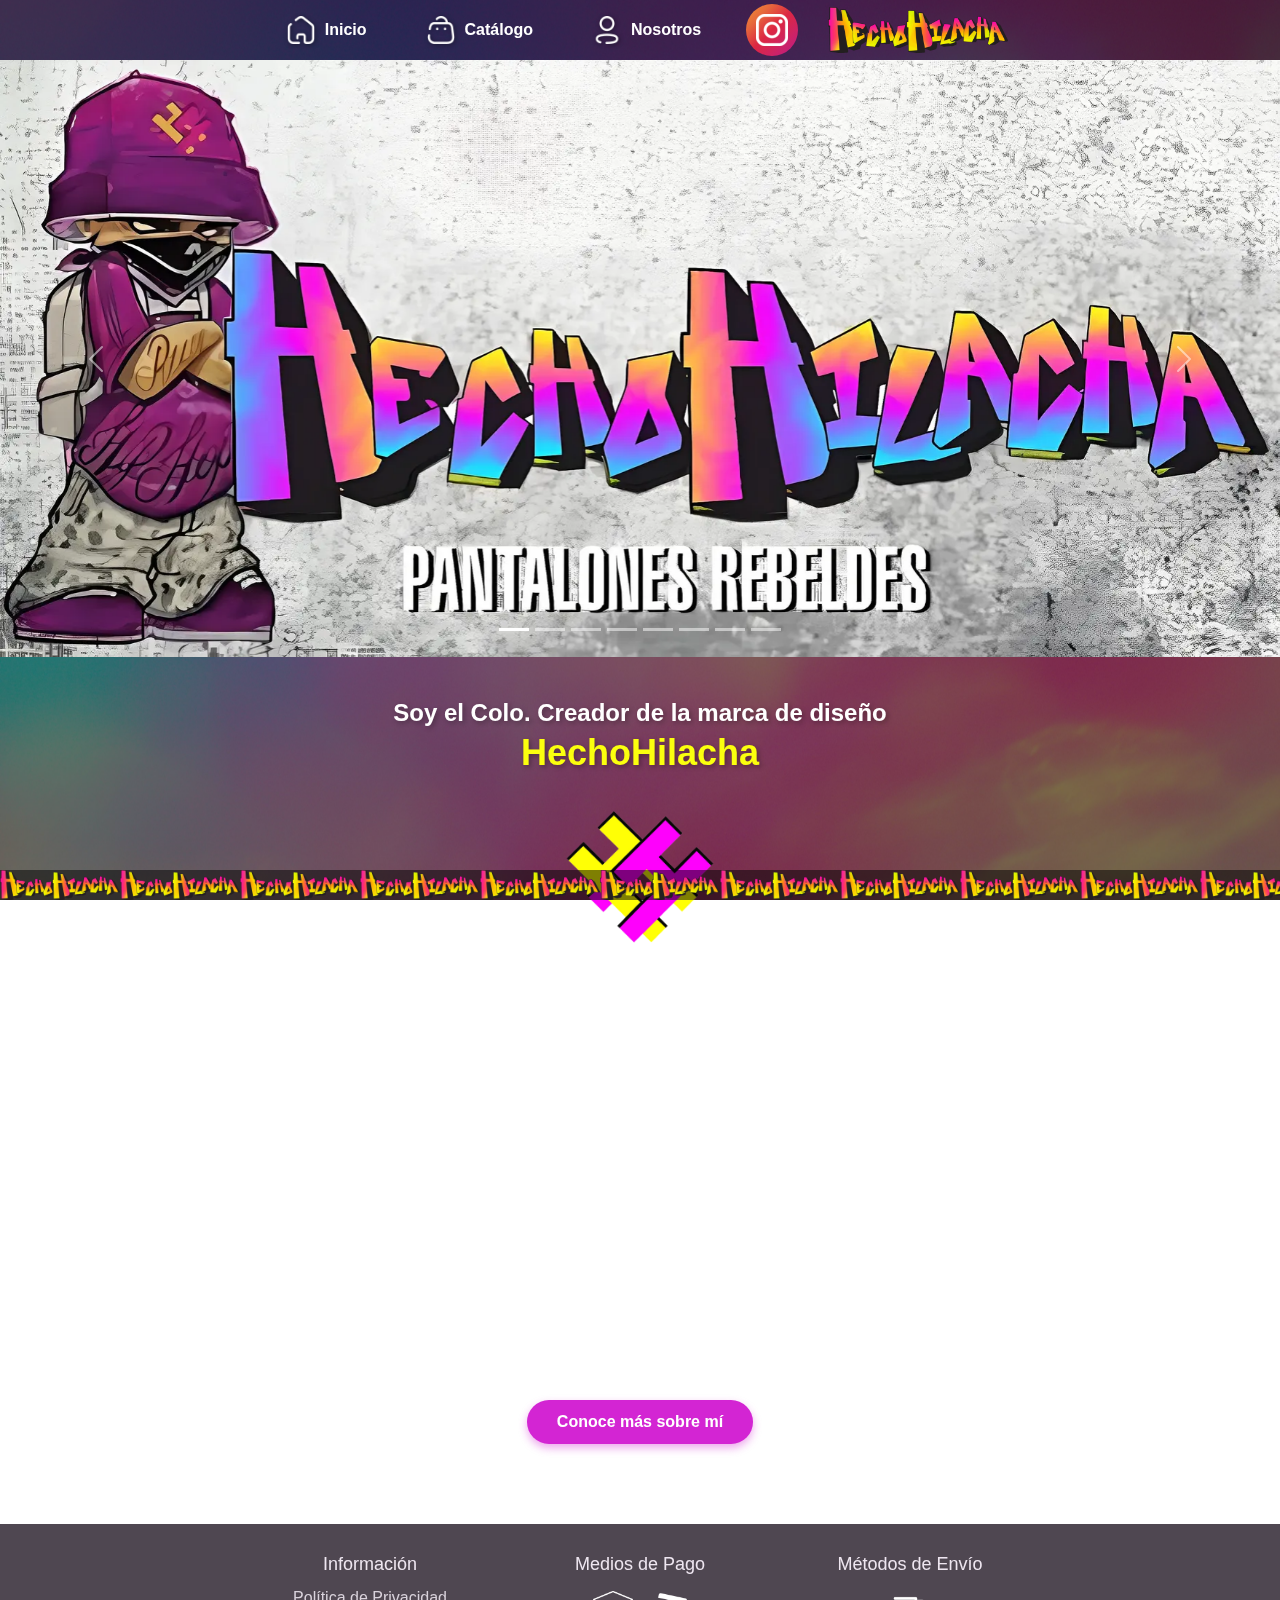
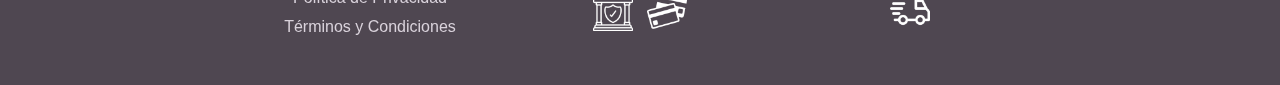
==== commit 6a805827: "cambie fotos e infor" ====
--- a/index.html
+++ b/index.html
@@ -103,7 +103,7 @@
             </div> 
         </h2>
         <p class="p-sobremiindex">
-            Creo ropa de entrenamiento y accesorios diseñados para moverte con libertad y estilo, donde sea que estés. Ya sea en tu clase de danza, en el gimnasio, practicando yoga, acrobacia, skateras, fútbol, o incluso relajándote en casa, en la coleccíon los diseños son de autoria, plasmando modelos exclusivos que combinan comodidad y versatilidad para acompañarte en cada paso de tu día.
+            En HechoHilacha creamos ropa de entrenamiento y accesorios diseñados para que te muevas con libertad y estilo, donde sea que estés. Nuestra colección incluye pantalones, bermudas, shorts, remeras, medias, mochilas, bolsos, gorros, zapatillas y más, combinando comodidad, versatilidad y diseño exclusivo. Desde tu clase de danza hasta un día de descanso en casa, cada pieza está pensada para acompañarte con funcionalidad y estilo en cada paso que des.
         </p>
         
         <button class="btn-sobremi" onclick="window.location.href='../pages/sobre_mi.html'">
--- a/styles/stylesIndex.css
+++ b/styles/stylesIndex.css
@@ -237,7 +237,8 @@
 }
 
 .carousel-inner {
-    height: 95vh; /* Ajusta las imágenes al alto del carrusel */
+    /*height: 95vh; /* Ajusta las imágenes al alto del carrusel */
+    height: auto;
 }
 .carousel-inner img {
     height: auto;
@@ -522,13 +523,14 @@
 
 /* Contenedor principal del contacto */
 .container-contacto {
-    display: block;
-    align-items: flex-start;
+    display: flex;
+    flex-direction: column;
     justify-content: center;
-    gap: 30px;
+    align-items:center; /* Centra horizontalmente */
     padding: 20px;
     max-width: 900px;
-    margin: 20px;
+    margin: auto;
+    margin-bottom: 79px;
     background-color: rgba(0, 0, 0, 0.6);
     border-radius: 15px;
     box-shadow: 0 4px 12px rgba(0, 0, 0, 0.2);
